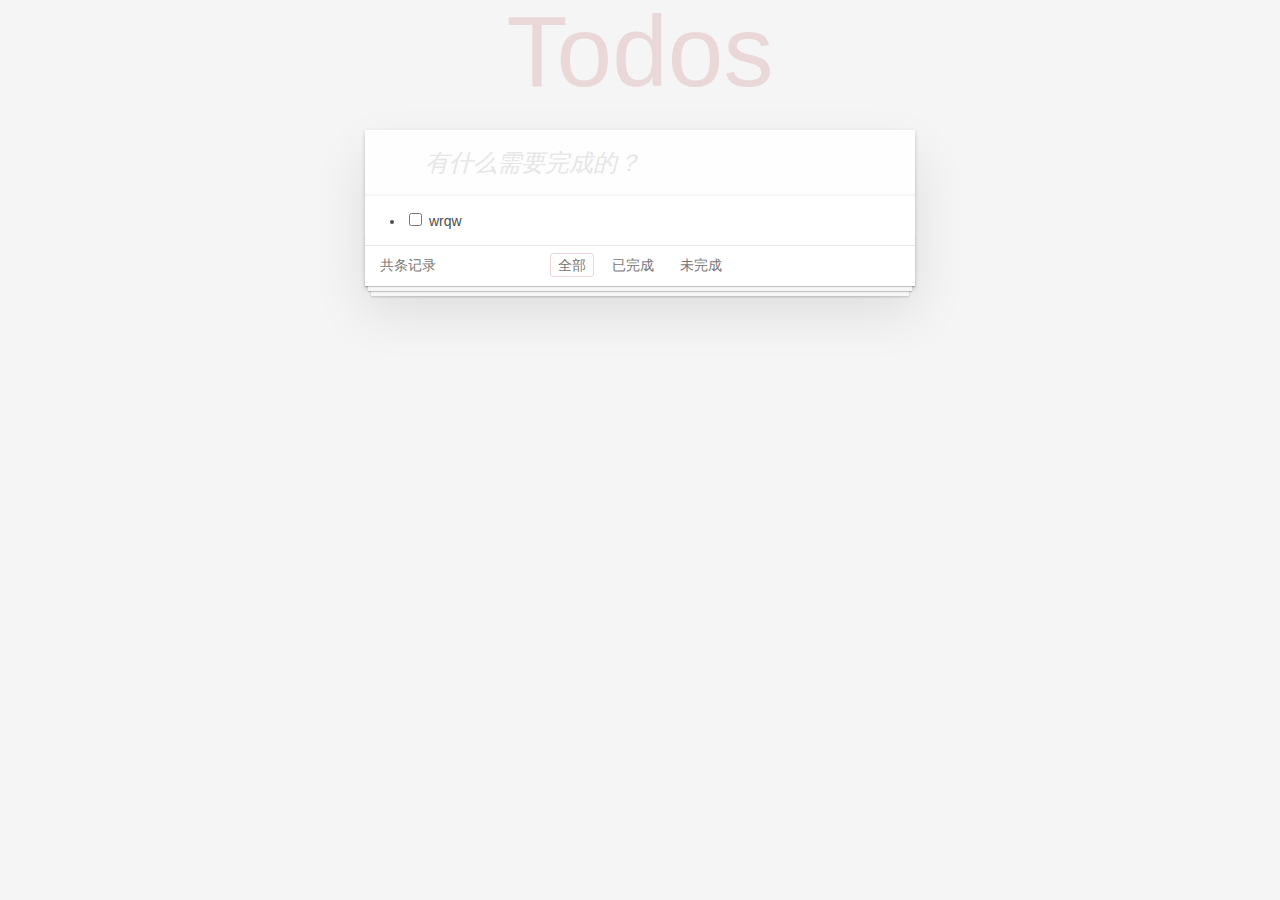
==== index.html @ f613bc6d "init" ====
<!DOCTYPE html>
<html>

<head>
    <meta charset="utf-8">
    <meta http-equiv="X-UA-Compatible" content="IE=edge">
    <title>Todos</title>
    <meta name="description" content="">
    <meta name="viewport" content="width=device-width, initial-scale=1">
    <link rel="stylesheet" href="assets/styles/app.css">
</head>

<body>
    <section id="todos">
        <header id="header">
            <h1>Todos</h1>
            <input id="new-todo" type="text" placeholder="有什么需要完成的？" />
        </header>
        <section class="main">
            <ul class="todo-list">
                <li>
                    <input class="toggle" type="checkbox">
                    <label>wrqw</label>
                    <button class="destroy"></button>
                </li>
            </ul>
        </section>
        <footer id="footer">
            <span id="todo-count">共条记录</span>
            <ul id="filters">
                <li>
                    <a href="javascript:void(0);" class="selected">全部</a>
                </li>
                <li>
                    <a href="javascript:void(0);">已完成</a>
                </li>
                <li>
                    <a href="javascript:void(0);">未完成</a>
                </li>
            </ul>
        </footer>

    </section>
    <script src="assets/javascripts/vue.min.js"></script>
    <script src="assets/javascripts/app.js"></script>
</body>

</html>
---- assets/styles/app.css ----
#footer, #info, #todos h1, #toggle-all {
    text-align: center
}

hr {
    margin: 20px 0;
    border: 0;
    border-top: 1px dashed #c5c5c5;
    border-bottom: 1px dashed #f7f7f7
}

.learn a {
    font-weight: 400;
    text-decoration: none;
    color: #b83f45
}

.learn a:hover {
    text-decoration: underline;
    color: #787e7e
}

.learn h3, .learn h4, .learn h5 {
    margin: 10px 0;
    font-weight: 500;
    line-height: 1.2;
    color: #000
}

.learn h3 {
    font-size: 24px
}

.learn h4 {
    font-size: 18px
}

.learn h5 {
    margin-bottom: 0;
    font-size: 14px
}

.learn ul {
    padding: 0;
    margin: 0 0 30px 25px
}

.learn li {
    line-height: 20px
}

.learn p {
    font-size: 15px;
    font-weight: 300;
    line-height: 1.3;
    margin-top: 0;
    margin-bottom: 0
}

.quote p:after, .quote p:before {
    font-size: 50px;
    opacity: .15;
    position: absolute
}

.quote {
    border: none;
    margin: 20px 0 60px
}

.quote p {
    font-style: italic
}

.quote p:before {
    content: '“';
    top: -20px;
    left: 3px
}

.quote p:after {
    content: '”';
    bottom: -42px;
    right: 3px
}

.quote footer {
    position: absolute;
    bottom: -40px;
    right: 0
}

.quote footer img {
    border-radius: 3px
}

.quote footer a {
    margin-left: 5px;
    vertical-align: middle
}

.speech-bubble {
    position: relative;
    padding: 10px;
    background: rgba(0, 0, 0, .04);
    border-radius: 5px
}

.speech-bubble:after {
    content: '';
    position: absolute;
    top: 100%;
    right: 30px;
    border: 13px solid transparent;
    border-top-color: rgba(0, 0, 0, .04)
}

.learn-bar>.learn {
    position: absolute;
    width: 272px;
    top: 8px;
    left: -300px;
    padding: 10px;
    border-radius: 5px;
    background-color: rgba(255, 255, 255, .6);
    transition-property: left;
    transition-duration: .5s
}

#main, #new-todo, #todo-list li, #todos, .edit {
    position: relative
}

@media (min-width:899px) {
    .learn-bar {
        width: auto;
        padding-left: 300px
    }
    .learn-bar>.learn {
        left: 8px
    }
}

body, button, html {
    padding: 0;
    margin: 0
}

button {
    border: 0;
    background: 0 0;
    font-size: 100%;
    vertical-align: baseline;
    font-family: inherit;
    font-weight: inherit;
    color: inherit;
    -webkit-appearance: none;
    appearance: none;
    -webkit-font-smoothing: antialiased;
    -moz-font-smoothing: antialiased;
    font-smoothing: antialiased
}

body {
    font: 14px 'Helvetica Neue', Helvetica, Arial, sans-serif;
    line-height: 1.4em;
    background: #f5f5f5;
    color: #4d4d4d;
    min-width: 230px;
    max-width: 550px;
    margin: 0 auto;
    -webkit-font-smoothing: antialiased;
    -moz-font-smoothing: antialiased;
    font-smoothing: antialiased;
    font-weight: 300
}

button, input[type=checkbox] {
    outline: 0
}

#todos {
    background: #fff;
    margin: 130px 0 40px;
    box-shadow: 0 2px 4px 0 rgba(0, 0, 0, .2), 0 25px 50px 0 rgba(0, 0, 0, .1)
}

#todos input::-webkit-input-placeholder {
    font-style: italic;
    font-weight: 300;
    color: #e6e6e6
}

#todos input::-moz-placeholder {
    font-style: italic;
    font-weight: 300;
    color: #e6e6e6
}

#todos input::input-placeholder {
    font-style: italic;
    font-weight: 300;
    color: #e6e6e6
}

#todos h1 {
    position: absolute;
    top: -155px;
    width: 100%;
    font-size: 100px;
    font-weight: 100;
    color: rgba(175, 47, 47, .15);
    -webkit-text-rendering: optimizeLegibility;
    -moz-text-rendering: optimizeLegibility;
    text-rendering: optimizeLegibility
}

#new-todo, .edit {
    margin: 0;
    width: 100%;
    font-size: 24px;
    font-family: inherit;
    font-weight: inherit;
    line-height: 1.4em;
    outline: 0;
    color: inherit;
    padding: 6px;
    border: 1px solid #999;
    box-shadow: inset 0 -1px 5px 0 rgba(0, 0, 0, .2);
    box-sizing: border-box;
    -webkit-font-smoothing: antialiased;
    -moz-font-smoothing: antialiased;
    font-smoothing: antialiased
}

#new-todo {
    padding: 16px 16px 16px 60px;
    border: none;
    background: rgba(0, 0, 0, .003);
    box-shadow: inset 0 -2px 1px rgba(0, 0, 0, .03)
}

#main {
    z-index: 2;
    border-top: 1px solid #e6e6e6
}

#toggle-all {
    position: absolute;
    top: -55px;
    left: -12px;
    width: 60px;
    height: 34px;
    border: none
}

#toggle-all:before {
    content: '❯';
    font-size: 22px;
    color: #e6e6e6;
    padding: 10px 27px
}

#toggle-all:checked:before {
    color: #737373
}

#todo-list {
    margin: 0;
    padding: 0;
    list-style: none
}

#todo-list li {
    font-size: 24px;
    border-bottom: 1px solid #ededed
}

#todo-list li:last-child {
    border-bottom: none
}

#todo-list li.editing {
    border-bottom: none;
    padding: 0
}

#todo-list li.editing .edit {
    display: block;
    width: 506px;
    padding: 13px 17px 12px;
    margin: 0 0 0 43px
}

#todo-list li.editing .view {
    display: none
}

#todo-list li .toggle {
    text-align: center;
    width: 40px;
    height: auto;
    position: absolute;
    top: 0;
    bottom: 0;
    margin: auto 0;
    border: none;
    -webkit-appearance: none;
    appearance: none
}

#todo-list li .toggle:after {
    content: url('data:image/svg+xml;utf8,<svg xmlns="http://www.w3.org/2000/svg" width="40" height="40" viewBox="-10 -18 100 135"><circle cx="50" cy="50" r="50" fill="none" stroke="#ededed" stroke-width="3"/></svg>')
}

#todo-list li .toggle:checked:after {
    content: url('data:image/svg+xml;utf8,<svg xmlns="http://www.w3.org/2000/svg" width="40" height="40" viewBox="-10 -18 100 135"><circle cx="50" cy="50" r="50" fill="none" stroke="#bddad5" stroke-width="3"/><path fill="#5dc2af" d="M72 25L42 71 27 56l-4 4 20 20 34-52z"/></svg>')
}

#todo-list li label {
    white-space: pre;
    word-break: break-word;
    padding: 15px 60px 15px 15px;
    margin-left: 45px;
    display: block;
    line-height: 1.2;
    transition: color .4s
}

#todo-list li.completed label {
    color: #d9d9d9;
    text-decoration: line-through
}

#todo-list li .destroy {
    display: none;
    position: absolute;
    top: 0;
    right: 10px;
    bottom: 0;
    width: 40px;
    height: 40px;
    margin: auto 0 11px;
    font-size: 30px;
    color: #cc9a9a;
    transition: color .2s ease-out
}

#filters, #footer:before {
    position: absolute;
    right: 0;
    left: 0
}

#todo-list li .destroy:hover {
    color: #af5b5e
}

#filters li a, #info a {
    color: inherit;
    text-decoration: none
}

#todo-list li .destroy:after {
    content: '×'
}

#todo-list li:hover .destroy {
    display: block
}

#todo-list li .edit {
    display: none
}

#todo-list li.editing:last-child {
    margin-bottom: -1px
}

#footer {
    color: #777;
    padding: 10px 15px;
    height: 20px;
    border-top: 1px solid #e6e6e6
}

#footer:before {
    content: '';
    bottom: 0;
    height: 50px;
    overflow: hidden;
    box-shadow: 0 1px 1px rgba(0, 0, 0, .2), 0 8px 0 -3px #f6f6f6, 0 9px 1px -3px rgba(0, 0, 0, .2), 0 16px 0 -6px #f6f6f6, 0 17px 2px -6px rgba(0, 0, 0, .2)
}

#todo-count {
    float: left;
    text-align: left
}

#todo-count strong {
    font-weight: 300
}

#filters {
    margin: 0;
    padding: 0;
    list-style: none
}

#filters li {
    display: inline
}

#filters li a {
    margin: 3px;
    padding: 3px 7px;
    border: 1px solid transparent;
    border-radius: 3px
}

#filters li a.selected, #filters li a:hover {
    border-color: rgba(175, 47, 47, .1)
}

#filters li a.selected {
    border-color: rgba(175, 47, 47, .2)
}

#clear-completed, html #clear-completed:active {
    float: right;
    line-height: 20px;
    text-decoration: none;
    cursor: pointer;
    position: relative
}

#clear-completed:hover, #info a:hover {
    text-decoration: underline
}

#info {
    margin: 65px auto 0;
    color: #bfbfbf;
    font-size: 10px;
    text-shadow: 0 1px 0 rgba(255, 255, 255, .5)
}

#info p {
    line-height: 1
}

#info a {
    font-weight: 400
}

@media screen and (-webkit-min-device-pixel-ratio:0) {
    #todo-list li .toggle, #toggle-all {
        background: 0 0
    }
    #todo-list li .toggle {
        height: 40px
    }
    #toggle-all {
        -webkit-transform: rotate(90deg);
        transform: rotate(90deg);
        -webkit-appearance: none;
        appearance: none
    }
}

@media (max-width:430px) {
    #footer {
        height: 50px
    }
    #filters {
        bottom: 10px
    }
}
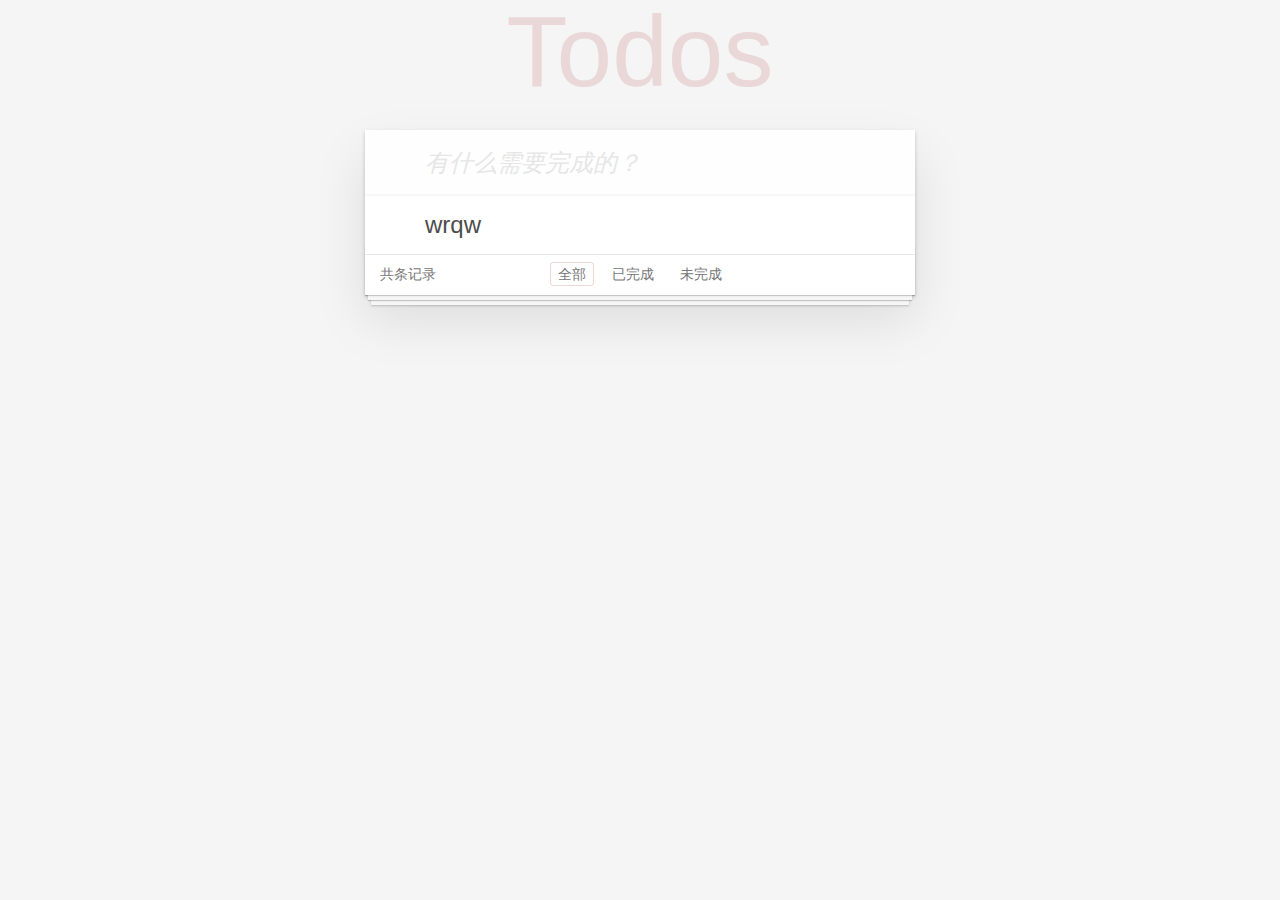
==== commit 3d426f8c: "init" ====
--- a/index.html
+++ b/index.html
@@ -17,7 +17,7 @@
             <input id="new-todo" type="text" placeholder="有什么需要完成的？" />
         </header>
         <section class="main">
-            <ul class="todo-list">
+            <ul id="todo-list" class="todo-list">
                 <li>
                     <input class="toggle" type="checkbox">
                     <label>wrqw</label>
